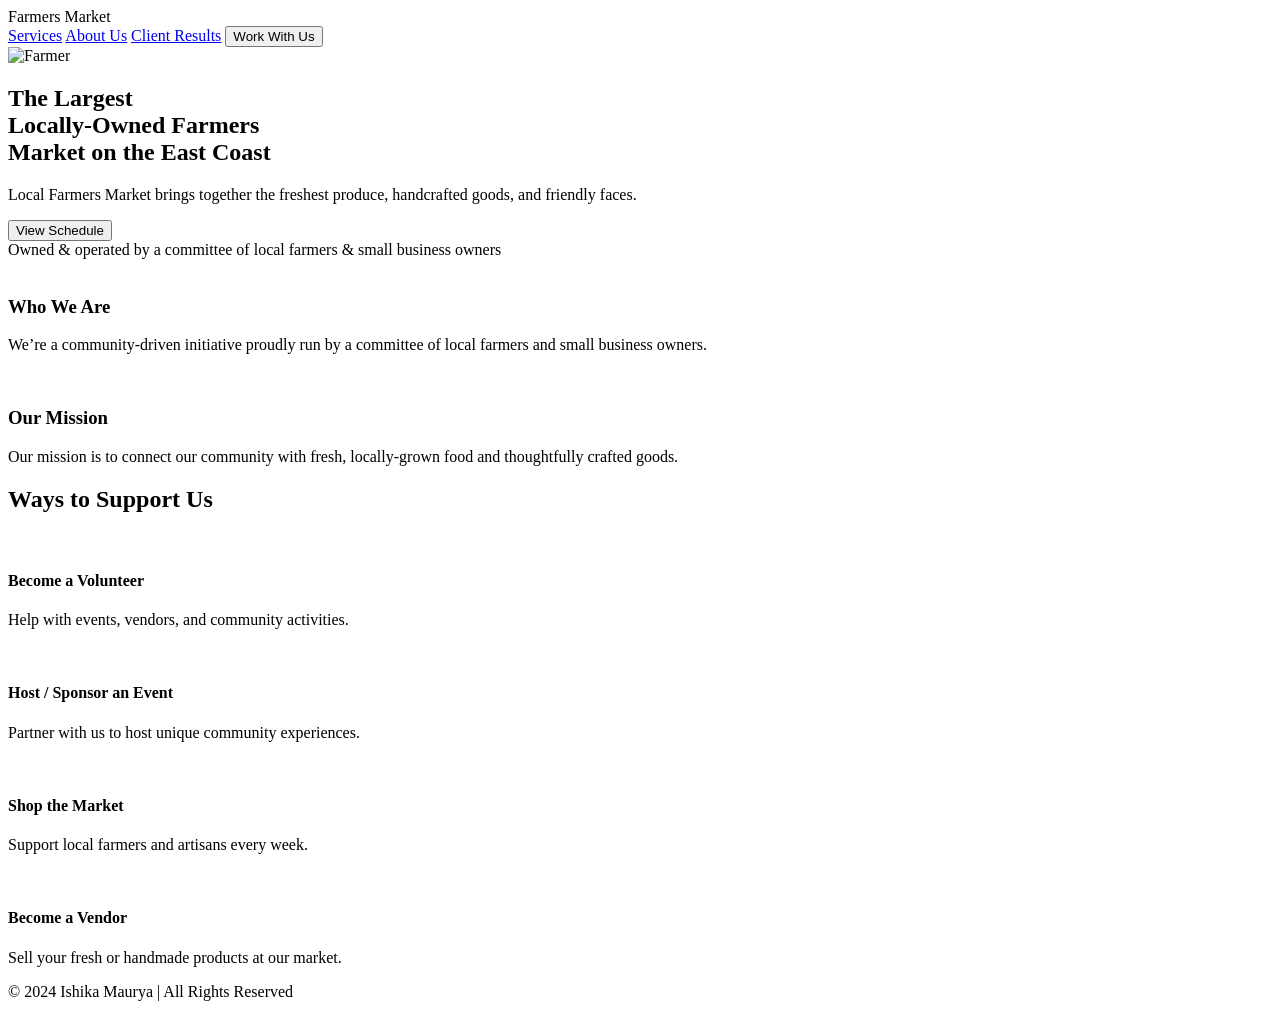
==== 2.html @ 69bf29b6 "Add initial HTML structure" ====
<!DOCTYPE html>
<html lang="es">
  <head>
    <meta charset="UTF-8" />
    <meta name="viewport" content="width=device-width, initial-scale=1.0" />
    <title>Farmers Market</title>

    <!-- Fonts -->
    <link
      href="https://fonts.googleapis.com/css2?family=Playfair+Display:wght@400;600&family=Inter:wght@300;400;600&display=swap"
      rel="stylesheet"
    />

    <link rel="stylesheet" href="style.css" />
  </head>
  <body>
    <!-- NAV -->
    <header class="nav">
      <div class="logo">Farmers Market</div>
      <nav>
        <a href="#">Services</a>
        <a href="#">About Us</a>
        <a href="#">Client Results</a>
        <button class="btn-outline">Work With Us</button>
      </nav>
    </header>

    <!-- HERO -->
    <section class="hero">
      <div class="hero-image">
        <img
          src="https://images.unsplash.com/photo-1528825871115-3581a5387919"
          alt="Farmer"
        />
      </div>

      <div class="hero-content">
        <h1>
          The Largest<br />Locally-Owned Farmers<br />Market on the East Coast
        </h1>
        <p>
          Local Farmers Market brings together the freshest produce, handcrafted
          goods, and friendly faces.
        </p>
        <button class="btn-primary">View Schedule</button>
      </div>
    </section>

    <!-- INFO STRIP -->
    <section class="info-strip">
      Owned & operated by a committee of local farmers & small business owners
    </section>

    <!-- ABOUT -->
    <section class="about">
      <div class="card split-card">
        <div class="card-image">
          <img
            src="https://images.unsplash.com/photo-1506806732259-39c2d0268443"
            alt=""
          />
        </div>
        <div class="card-text">
          <h3>Who We Are</h3>
          <p>
            We’re a community-driven initiative proudly run by a committee of
            local farmers and small business owners.
          </p>
        </div>
      </div>

      <div class="card split-card">
        <div class="card-image">
          <img
            src="https://images.unsplash.com/photo-1464226184884-fa280b87c399"
            alt=""
          />
        </div>
        <div class="card-text">
          <h3>Our Mission</h3>
          <p>
            Our mission is to connect our community with fresh, locally-grown
            food and thoughtfully crafted goods.
          </p>
        </div>
      </div>
    </section>

    <!-- SUPPORT -->
    <section class="support">
      <h2>Ways to Support Us</h2>

      <div class="support-grid">
        <div class="support-card split-card">
          <div class="card-image">
            <img
              src="https://images.unsplash.com/photo-1589927986089-35812388d1f4"
              alt=""
            />
          </div>
          <div class="card-text">
            <h4>Become a Volunteer</h4>
            <p>Help with events, vendors, and community activities.</p>
          </div>
        </div>

        <div class="support-card split-card">
          <div class="card-image">
            <img
              src="https://images.unsplash.com/photo-1492724441997-5dc865305da7"
              alt=""
            />
          </div>
          <div class="card-text">
            <h4>Host / Sponsor an Event</h4>
            <p>Partner with us to host unique community experiences.</p>
          </div>
        </div>

        <div class="support-card split-card">
          <div class="card-image">
            <img
              src="https://images.unsplash.com/photo-1506806732259-39c2d0268443"
              alt=""
            />
          </div>
          <div class="card-text">
            <h4>Shop the Market</h4>
            <p>Support local farmers and artisans every week.</p>
          </div>
        </div>

        <div class="support-card split-card">
          <div class="card-image">
            <img
              src="https://images.unsplash.com/photo-1602526216431-5c77b62e6b6c"
              alt=""
            />
          </div>
          <div class="card-text">
            <h4>Become a Vendor</h4>
            <p>Sell your fresh or handmade products at our market.</p>
          </div>
        </div>
      </div>
    </section>

    <!-- FOOTER -->
    <footer class="footer">
      <p>&copy; 2024 Ishika Maurya | All Rights Reserved</p>
    </footer>

    <script src="script.js"></script>
  </body>
</html>
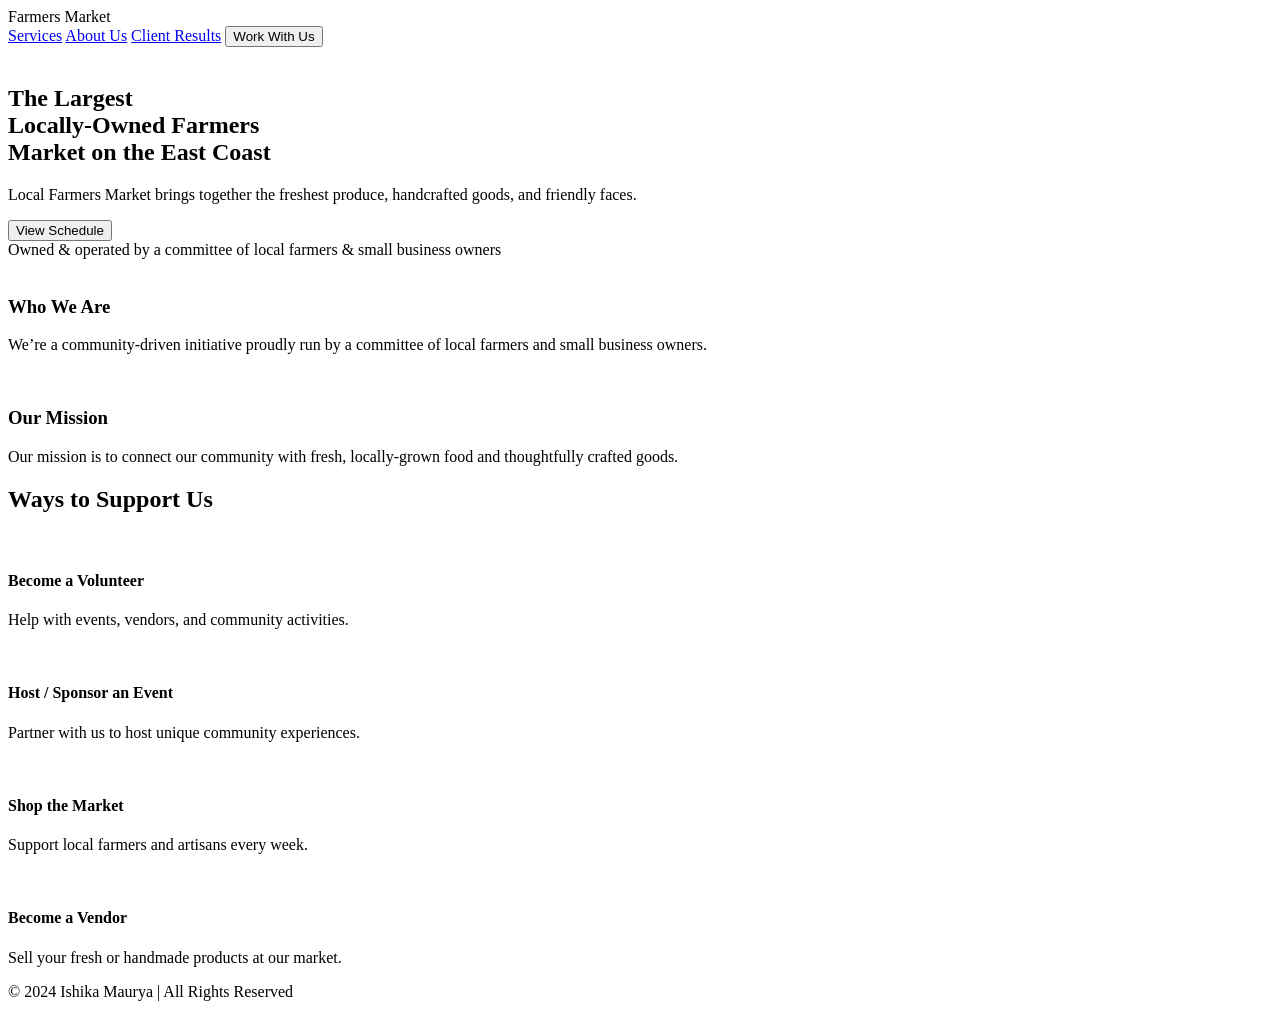
==== commit 5525be40: "Refactor HTML structure and styles for better layout Updated the stylesheet link and modified card c" ====
--- a/2.html
+++ b/2.html
@@ -5,13 +5,11 @@
     <meta name="viewport" content="width=device-width, initial-scale=1.0" />
     <title>Farmers Market</title>
 
-    <!-- Fonts -->
     <link
       href="https://fonts.googleapis.com/css2?family=Playfair+Display:wght@400;600&family=Inter:wght@300;400;600&display=swap"
       rel="stylesheet"
     />
-
-    <link rel="stylesheet" href="style.css" />
+    <link rel="stylesheet" href="styles.css" />
   </head>
   <body>
     <!-- NAV -->
@@ -30,7 +28,7 @@
       <div class="hero-image">
         <img
           src="https://images.unsplash.com/photo-1528825871115-3581a5387919"
-          alt="Farmer"
+          alt=""
         />
       </div>
 
@@ -51,37 +49,41 @@
       Owned & operated by a committee of local farmers & small business owners
     </section>
 
-    <!-- ABOUT -->
-    <section class="about">
-      <div class="card split-card">
-        <div class="card-image">
-          <img
-            src="https://images.unsplash.com/photo-1506806732259-39c2d0268443"
-            alt=""
-          />
-        </div>
-        <div class="card-text">
-          <h3>Who We Are</h3>
-          <p>
-            We’re a community-driven initiative proudly run by a committee of
-            local farmers and small business owners.
-          </p>
-        </div>
-      </div>
+    <!-- ABOUT (PARALLAX) -->
+    <section class="about-parallax">
+      <div class="about-overlay">
+        <div class="about">
+          <div class="card split-card glass interactive">
+            <div class="card-image">
+              <img
+                src="https://images.unsplash.com/photo-1506806732259-39c2d0268443"
+                alt=""
+              />
+            </div>
+            <div class="card-text">
+              <h3>Who We Are</h3>
+              <p>
+                We’re a community-driven initiative proudly run by a committee
+                of local farmers and small business owners.
+              </p>
+            </div>
+          </div>
 
-      <div class="card split-card">
-        <div class="card-image">
-          <img
-            src="https://images.unsplash.com/photo-1464226184884-fa280b87c399"
-            alt=""
-          />
-        </div>
-        <div class="card-text">
-          <h3>Our Mission</h3>
-          <p>
-            Our mission is to connect our community with fresh, locally-grown
-            food and thoughtfully crafted goods.
-          </p>
+          <div class="card split-card glass interactive">
+            <div class="card-image">
+              <img
+                src="https://images.unsplash.com/photo-1464226184884-fa280b87c399"
+                alt=""
+              />
+            </div>
+            <div class="card-text">
+              <h3>Our Mission</h3>
+              <p>
+                Our mission is to connect our community with fresh,
+                locally-grown food and thoughtfully crafted goods.
+              </p>
+            </div>
+          </div>
         </div>
       </div>
     </section>
@@ -91,7 +93,7 @@
       <h2>Ways to Support Us</h2>
 
       <div class="support-grid">
-        <div class="support-card split-card">
+        <div class="support-card split-card glass interactive">
           <div class="card-image">
             <img
               src="https://images.unsplash.com/photo-1589927986089-35812388d1f4"
@@ -104,7 +106,7 @@
           </div>
         </div>
 
-        <div class="support-card split-card">
+        <div class="support-card split-card glass interactive">
           <div class="card-image">
             <img
               src="https://images.unsplash.com/photo-1492724441997-5dc865305da7"
@@ -117,7 +119,7 @@
           </div>
         </div>
 
-        <div class="support-card split-card">
+        <div class="support-card split-card glass interactive">
           <div class="card-image">
             <img
               src="https://images.unsplash.com/photo-1506806732259-39c2d0268443"
@@ -130,7 +132,7 @@
           </div>
         </div>
 
-        <div class="support-card split-card">
+        <div class="support-card split-card glass interactive">
           <div class="card-image">
             <img
               src="https://images.unsplash.com/photo-1602526216431-5c77b62e6b6c"
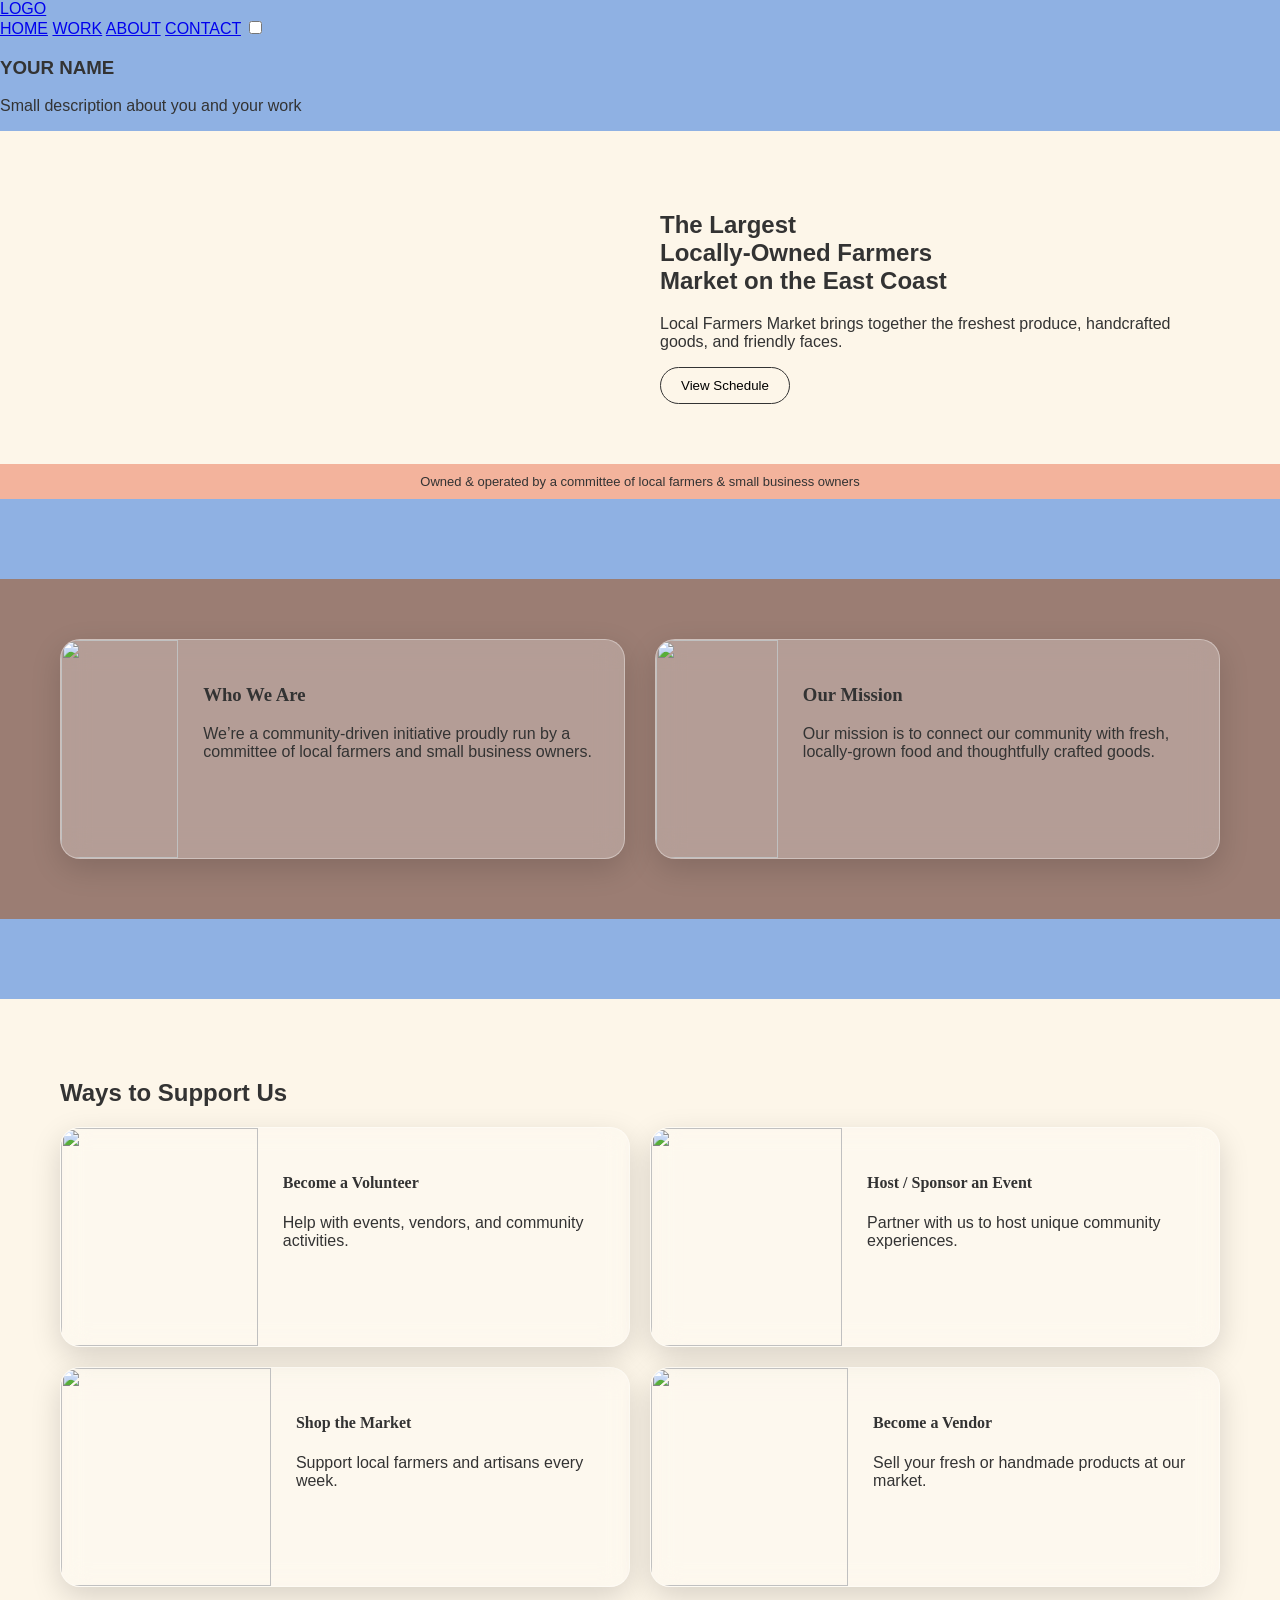
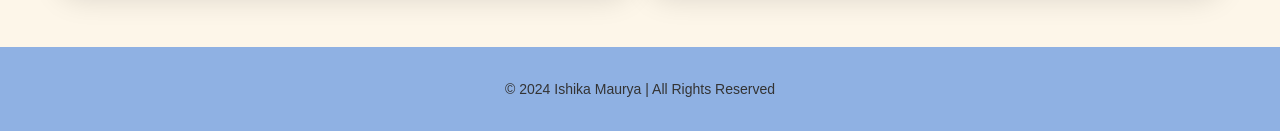
==== commit 254af331: "Refactor HTML structure and update scripts" ====
--- a/2.html
+++ b/2.html
@@ -13,47 +13,135 @@
   </head>
   <body>
     <!-- NAV -->
-    <header class="nav">
-      <div class="logo">Farmers Market</div>
-      <nav>
-        <a href="#">Services</a>
-        <a href="#">About Us</a>
-        <a href="#">Client Results</a>
-        <button class="btn-outline">Work With Us</button>
-      </nav>
+    <!-- Navigation Bar -->
+    <!-- Contains logo, navigation links, theme toggle, and hamburger menu -->
+    <header class="site-header">
+      <div class="back" aria-hidden="true"></div>
+      <div class="header-inner">
+        <a class="logo" href="index.html" aria-label="Home">LOGO</a>
+        <div class="nav-controls">
+          <nav role="navigation" aria-label="Main navigation">
+            <a href="index.html">HOME</a>
+            <a href="#">WORK</a>
+            <a href="#">ABOUT</a>
+            <a href="#">CONTACT</a>
+            <label class="switch">
+              <input
+                type="checkbox"
+                id="theme-toggle"
+                aria-label="Toggle theme"
+              />
+              <span class="slider" aria-hidden="true"></span>
+            </label>
+          </nav>
+        </div>
+      </div>
     </header>
-
-    <!-- HERO -->
-    <section class="hero">
-      <div class="hero-image">
-        <img
-          src="https://images.unsplash.com/photo-1528825871115-3581a5387919"
-          alt=""
-        />
+    <main id="main">
+      <!-- PARALLAX SECTION -->
+      <div class="parallax-section">
+        <div class="parallax-content">
+          <h3>YOUR NAME</h3>
+          <p>Small description about you and your work</p>
+        </div>
       </div>
-
-      <div class="hero-content">
-        <h1>
-          The Largest<br />Locally-Owned Farmers<br />Market on the East Coast
-        </h1>
-        <p>
-          Local Farmers Market brings together the freshest produce, handcrafted
-          goods, and friendly faces.
-        </p>
-        <button class="btn-primary">View Schedule</button>
-      </div>
-    </section>
-
-    <!-- INFO STRIP -->
-    <section class="info-strip">
-      Owned & operated by a committee of local farmers & small business owners
-    </section>
-
-    <!-- ABOUT (PARALLAX) -->
-    <section class="about-parallax">
-      <div class="about-overlay">
-        <div class="about">
-          <div class="card split-card glass interactive">
+      <!-- HERO -->
+      <section class="hero">
+        <div class="hero-image">
+          <img
+            src="https://images.unsplash.com/photo-1528825871115-3581a5387919"
+            alt=""
+          />
+        </div>
+
+        <div class="hero-content">
+          <h1>
+            The Largest<br />Locally-Owned Farmers<br />Market on the East Coast
+          </h1>
+          <p>
+            Local Farmers Market brings together the freshest produce,
+            handcrafted goods, and friendly faces.
+          </p>
+          <button class="btn-primary">View Schedule</button>
+        </div>
+      </section>
+
+      <!-- INFO STRIP -->
+      <section class="info-strip">
+        Owned & operated by a committee of local farmers & small business owners
+      </section>
+
+      <!-- ABOUT (PARALLAX) -->
+      <section class="about-parallax">
+        <div class="about-overlay">
+          <div class="about">
+            <div class="card split-card glass interactive">
+              <div class="card-image">
+                <img
+                  src="https://images.unsplash.com/photo-1506806732259-39c2d0268443"
+                  alt=""
+                />
+              </div>
+              <div class="card-text">
+                <h3>Who We Are</h3>
+                <p>
+                  We’re a community-driven initiative proudly run by a committee
+                  of local farmers and small business owners.
+                </p>
+              </div>
+            </div>
+
+            <div class="card split-card glass interactive">
+              <div class="card-image">
+                <img
+                  src="https://images.unsplash.com/photo-1464226184884-fa280b87c399"
+                  alt=""
+                />
+              </div>
+              <div class="card-text">
+                <h3>Our Mission</h3>
+                <p>
+                  Our mission is to connect our community with fresh,
+                  locally-grown food and thoughtfully crafted goods.
+                </p>
+              </div>
+            </div>
+          </div>
+        </div>
+      </section>
+
+      <!-- SUPPORT -->
+      <section class="support">
+        <h2>Ways to Support Us</h2>
+
+        <div class="support-grid">
+          <div class="support-card split-card glass interactive">
+            <div class="card-image">
+              <img
+                src="https://images.unsplash.com/photo-1589927986089-35812388d1f4"
+                alt=""
+              />
+            </div>
+            <div class="card-text">
+              <h4>Become a Volunteer</h4>
+              <p>Help with events, vendors, and community activities.</p>
+            </div>
+          </div>
+
+          <div class="support-card split-card glass interactive">
+            <div class="card-image">
+              <img
+                src="https://images.unsplash.com/photo-1492724441997-5dc865305da7"
+                alt=""
+              />
+            </div>
+            <div class="card-text">
+              <h4>Host / Sponsor an Event</h4>
+              <p>Partner with us to host unique community experiences.</p>
+            </div>
+          </div>
+
+          <div class="support-card split-card glass interactive">
             <div class="card-image">
               <img
                 src="https://images.unsplash.com/photo-1506806732259-39c2d0268443"
@@ -61,97 +149,56 @@
               />
             </div>
             <div class="card-text">
-              <h3>Who We Are</h3>
-              <p>
-                We’re a community-driven initiative proudly run by a committee
-                of local farmers and small business owners.
-              </p>
-            </div>
-          </div>
-
-          <div class="card split-card glass interactive">
-            <div class="card-image">
-              <img
-                src="https://images.unsplash.com/photo-1464226184884-fa280b87c399"
-                alt=""
-              />
-            </div>
-            <div class="card-text">
-              <h3>Our Mission</h3>
-              <p>
-                Our mission is to connect our community with fresh,
-                locally-grown food and thoughtfully crafted goods.
-              </p>
-            </div>
-          </div>
-        </div>
-      </div>
-    </section>
-
-    <!-- SUPPORT -->
-    <section class="support">
-      <h2>Ways to Support Us</h2>
-
-      <div class="support-grid">
-        <div class="support-card split-card glass interactive">
-          <div class="card-image">
-            <img
-              src="https://images.unsplash.com/photo-1589927986089-35812388d1f4"
-              alt=""
-            />
-          </div>
-          <div class="card-text">
-            <h4>Become a Volunteer</h4>
-            <p>Help with events, vendors, and community activities.</p>
-          </div>
-        </div>
-
-        <div class="support-card split-card glass interactive">
-          <div class="card-image">
-            <img
-              src="https://images.unsplash.com/photo-1492724441997-5dc865305da7"
-              alt=""
-            />
-          </div>
-          <div class="card-text">
-            <h4>Host / Sponsor an Event</h4>
-            <p>Partner with us to host unique community experiences.</p>
-          </div>
-        </div>
-
-        <div class="support-card split-card glass interactive">
-          <div class="card-image">
-            <img
-              src="https://images.unsplash.com/photo-1506806732259-39c2d0268443"
-              alt=""
-            />
-          </div>
-          <div class="card-text">
-            <h4>Shop the Market</h4>
-            <p>Support local farmers and artisans every week.</p>
-          </div>
-        </div>
-
-        <div class="support-card split-card glass interactive">
-          <div class="card-image">
-            <img
-              src="https://images.unsplash.com/photo-1602526216431-5c77b62e6b6c"
-              alt=""
-            />
-          </div>
-          <div class="card-text">
-            <h4>Become a Vendor</h4>
-            <p>Sell your fresh or handmade products at our market.</p>
-          </div>
-        </div>
-      </div>
-    </section>
-
+              <h4>Shop the Market</h4>
+              <p>Support local farmers and artisans every week.</p>
+            </div>
+          </div>
+
+          <div class="support-card split-card glass interactive">
+            <div class="card-image">
+              <img
+                src="https://images.unsplash.com/photo-1602526216431-5c77b62e6b6c"
+                alt=""
+              />
+            </div>
+            <div class="card-text">
+              <h4>Become a Vendor</h4>
+              <p>Sell your fresh or handmade products at our market.</p>
+            </div>
+          </div>
+        </div>
+      </section>
+    </main>
     <!-- FOOTER -->
     <footer class="footer">
       <p>&copy; 2024 Ishika Maurya | All Rights Reserved</p>
     </footer>
 
-    <script src="script.js"></script>
+    <script src="assets/js/main.js"></script>
+    <script>
+      (function () {
+        const items = document.querySelectorAll("[data-observe]");
+        if (!items.length) return;
+
+        const observer = new IntersectionObserver(
+          (entries) => {
+            entries.forEach((entry) => {
+              const el = entry.target;
+              // ensure element is rendered (remove any inline display:none)
+              el.style.removeProperty("display");
+
+              if (entry.isIntersecting && entry.intersectionRatio > 0) {
+                el.classList.add("visible");
+              } else {
+                el.classList.remove("visible");
+              }
+            });
+          },
+          { threshold: 0.12 }
+        );
+
+        items.forEach((i) => observer.observe(i));
+      })();
+    </script>
   </body>
 </html>
--- a/styles.css
+++ b/styles.css
@@ -0,0 +1,187 @@
+/* ===== VARIABLES ===== */
+:root {
+  --blue: #8fb1e3;
+  --cream: #fdf6e9;
+  --olive: #8a8f3a;
+  --brown: #a45a2a;
+  --peach: #f3b39c;
+}
+
+* {
+  box-sizing: border-box;
+}
+
+body {
+  margin: 0;
+  font-family: "Inter", sans-serif;
+  background: var(--blue);
+  color: #333;
+}
+
+/* ===== NAV ===== */
+.nav {
+  background: var(--olive);
+  padding: 12px 32px;
+  display: flex;
+  justify-content: space-between;
+  align-items: center;
+  color: white;
+}
+
+.nav a {
+  margin: 0 10px;
+  color: white;
+  text-decoration: none;
+}
+
+/* ===== BUTTONS ===== */
+button {
+  cursor: pointer;
+  transition: transform 0.15s ease, box-shadow 0.15s ease, background 0.2s;
+}
+
+.btn-outline {
+  background: transparent;
+  border: 1px solid white;
+  color: white;
+  padding: 6px 14px;
+  border-radius: 20px;
+}
+
+.btn-outline:hover {
+  background: rgba(255, 255, 255, 0.15);
+  transform: translateY(-2px);
+}
+
+.btn-outline:active {
+  transform: scale(0.95);
+}
+
+.btn-primary {
+  background: transparent;
+  border: 1px solid #333;
+  padding: 10px 20px;
+  border-radius: 20px;
+}
+
+.btn-primary:hover {
+  background: rgba(0, 0, 0, 0.05);
+  transform: translateY(-2px);
+}
+
+.btn-primary:active {
+  transform: scale(0.96);
+}
+
+/* ===== HERO ===== */
+.hero {
+  background: var(--cream);
+  display: grid;
+  grid-template-columns: 1fr 1fr;
+  padding: 60px;
+  gap: 40px;
+}
+
+.hero-image img {
+  width: 100%;
+  border-radius: 20px;
+}
+
+/* ===== INFO ===== */
+.info-strip {
+  background: var(--peach);
+  text-align: center;
+  padding: 10px;
+  font-size: 13px;
+}
+
+/* ===== PARALLAX ===== */
+.about-parallax {
+  background-image: url("https://images.unsplash.com/photo-1501004318641-b39e6451bec6");
+  background-size: cover;
+  background-attachment: fixed;
+  padding: 80px 0;
+}
+
+.about-overlay {
+  background: rgba(164, 90, 42, 0.6);
+  padding: 60px;
+}
+
+.about {
+  display: grid;
+  grid-template-columns: 1fr 1fr;
+  gap: 30px;
+}
+
+/* ===== GLASS BASE ===== */
+.glass {
+  background: rgba(255, 255, 255, 0.25);
+  backdrop-filter: blur(14px);
+  -webkit-backdrop-filter: blur(14px);
+  border: 1px solid rgba(255, 255, 255, 0.35);
+  border-radius: 20px;
+  box-shadow: 0 10px 30px rgba(0, 0, 0, 0.15);
+}
+
+/* ===== INTERACTIVE CARDS ===== */
+.interactive {
+  transition: transform 0.25s ease, box-shadow 0.25s ease, background 0.25s ease;
+}
+
+.interactive:hover {
+  transform: translateY(-8px) scale(1.01);
+  box-shadow: 0 20px 40px rgba(0, 0, 0, 0.25);
+  background: rgba(255, 255, 255, 0.35);
+}
+
+.interactive:active {
+  transform: scale(0.97);
+  box-shadow: 0 8px 18px rgba(0, 0, 0, 0.2);
+}
+
+/* ===== CARD STRUCTURE ===== */
+.split-card {
+  display: flex;
+  overflow: hidden;
+  min-height: 220px;
+}
+
+.card-image {
+  width: 40%;
+}
+
+.card-image img {
+  width: 100%;
+  height: 100%;
+  object-fit: cover;
+}
+
+.card-text {
+  padding: 25px;
+}
+
+.card-text h3,
+.card-text h4 {
+  font-family: "Playfair Display", serif;
+}
+
+/* ===== SUPPORT ===== */
+.support {
+  background: var(--cream);
+  padding: 60px;
+}
+
+.support-grid {
+  display: grid;
+  grid-template-columns: repeat(2, 1fr);
+  gap: 20px;
+}
+
+/* ===== FOOTER ===== */
+.footer {
+  background: var(--blue);
+  padding: 20px;
+  text-align: center;
+  font-size: 14px;
+}
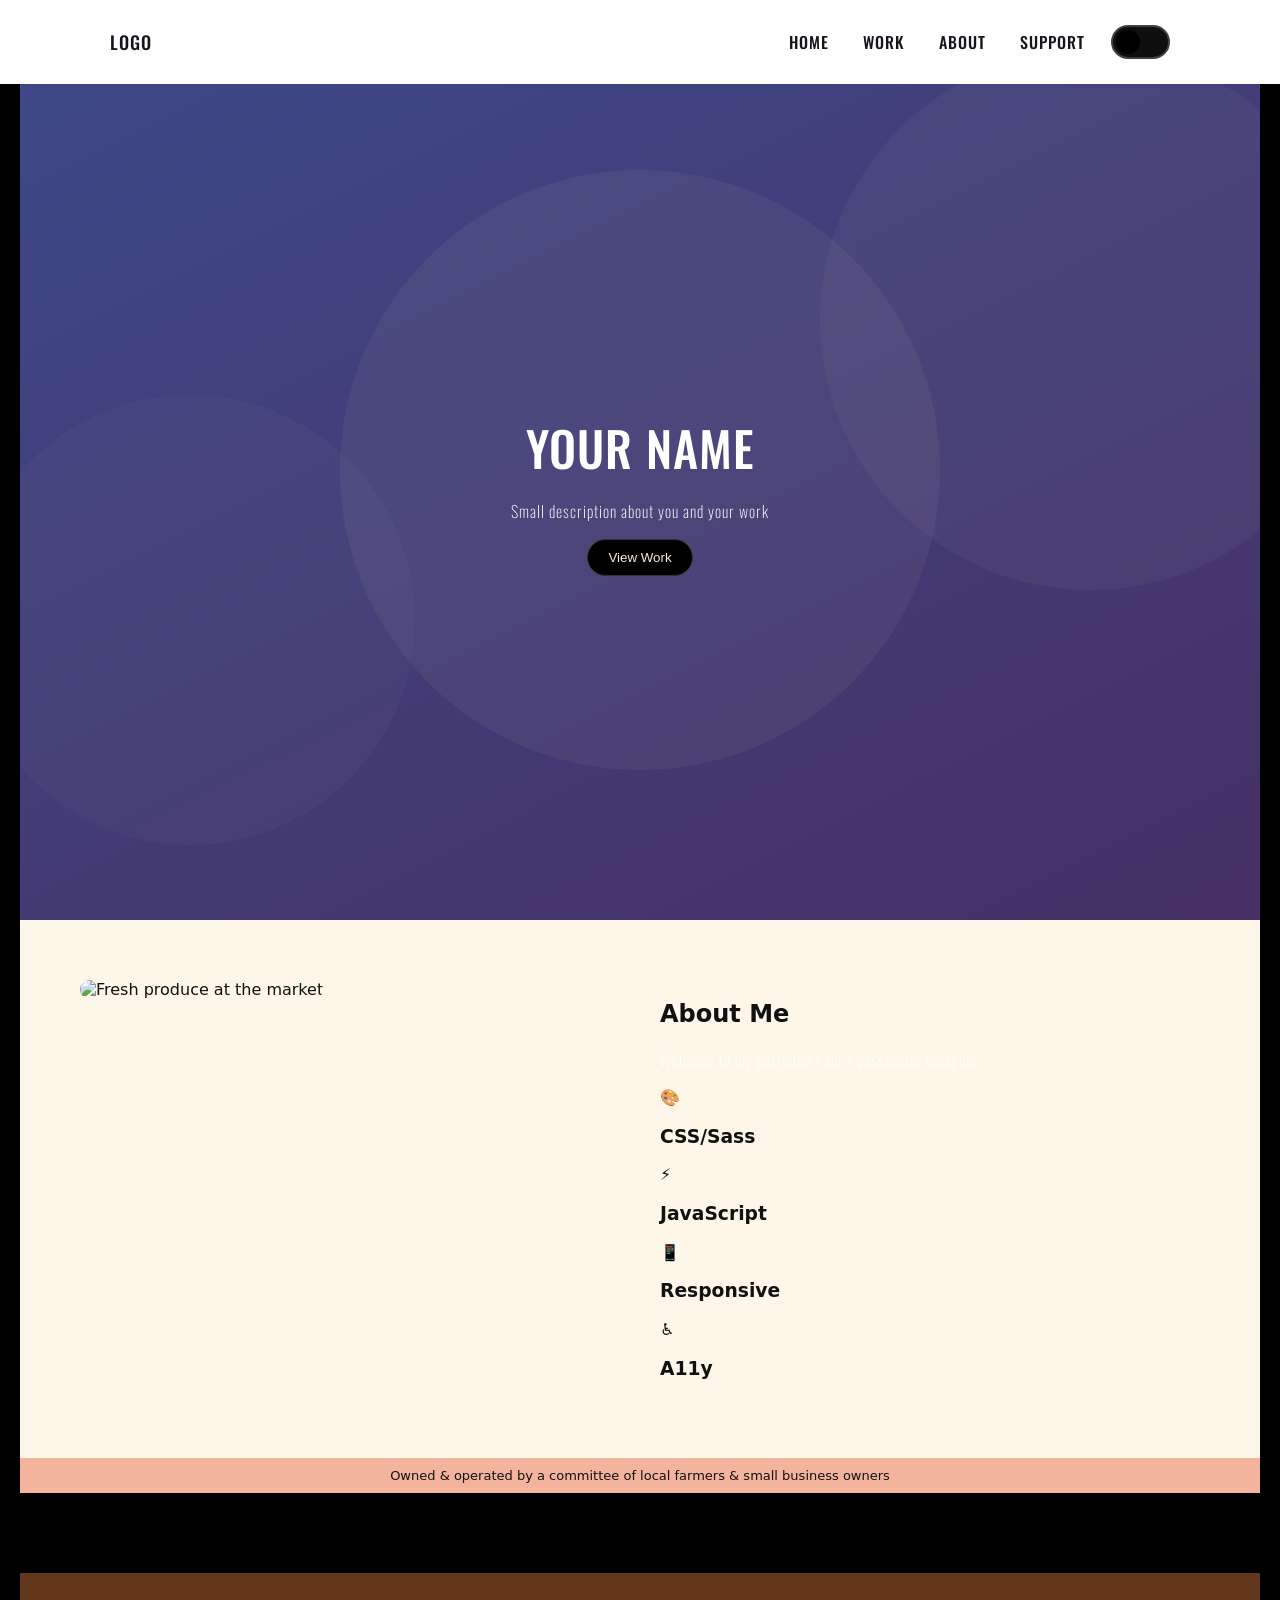
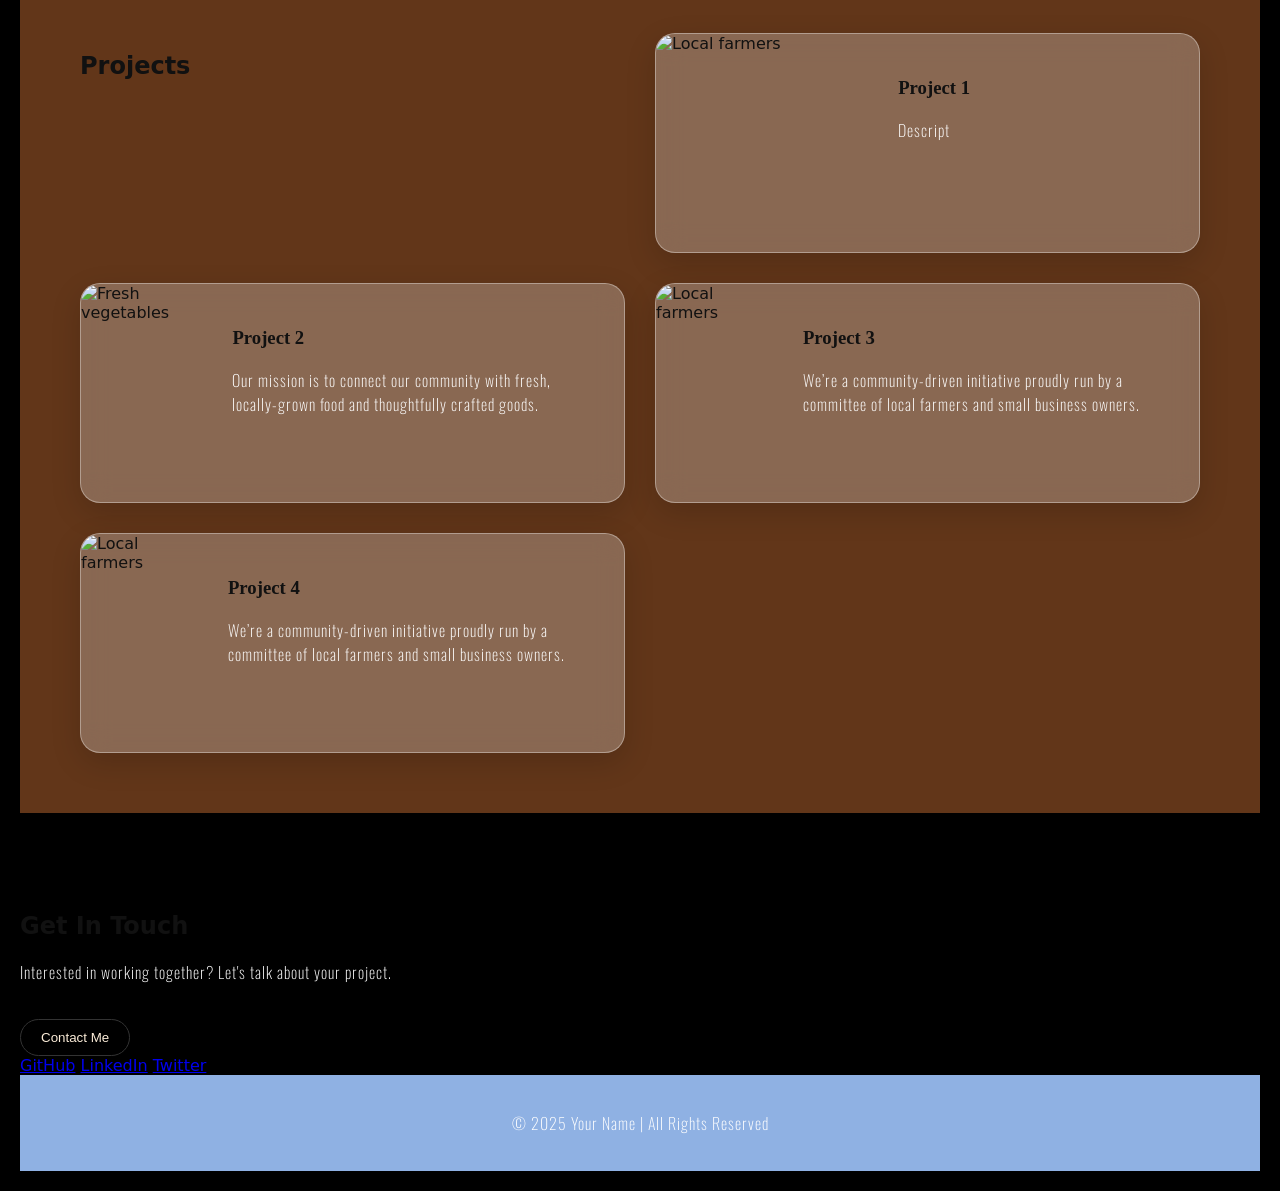
==== commit 586666c5: "Modified navigation links, hero section, and contact information." ====
--- a/2.html
+++ b/2.html
@@ -3,7 +3,7 @@
   <head>
     <meta charset="UTF-8" />
     <meta name="viewport" content="width=device-width, initial-scale=1.0" />
-    <title>Farmers Market</title>
+    <title>Portfolio Template</title>
 
     <link
       href="https://fonts.googleapis.com/css2?family=Playfair+Display:wght@400;600&family=Inter:wght@300;400;600&display=swap"
@@ -11,58 +11,95 @@
     />
     <link rel="stylesheet" href="styles.css" />
   </head>
+
   <body>
-    <!-- NAV -->
-    <!-- Navigation Bar -->
-    <!-- Contains logo, navigation links, theme toggle, and hamburger menu -->
+    <!-- SKIP LINK -->
+    <a href="#main" class="skip-link">Skip to content</a>
+
+    <!-- HEADER / NAV -->
     <header class="site-header">
       <div class="back" aria-hidden="true"></div>
+
       <div class="header-inner">
         <a class="logo" href="index.html" aria-label="Home">LOGO</a>
-        <div class="nav-controls">
-          <nav role="navigation" aria-label="Main navigation">
-            <a href="index.html">HOME</a>
-            <a href="#">WORK</a>
-            <a href="#">ABOUT</a>
-            <a href="#">CONTACT</a>
-            <label class="switch">
-              <input
-                type="checkbox"
-                id="theme-toggle"
-                aria-label="Toggle theme"
-              />
-              <span class="slider" aria-hidden="true"></span>
-            </label>
-          </nav>
-        </div>
+
+        <nav role="navigation" aria-label="Main navigation">
+          <a href="#hero">HOME</a>
+          <a href="#work">WORK</a>
+          <a href="#about">ABOUT</a>
+          <a href="#support">SUPPORT</a>
+
+          <label class="switch">
+            <input
+              type="checkbox"
+              id="theme-toggle"
+              aria-label="Toggle theme"
+            />
+            <span class="slider" aria-hidden="true"></span>
+          </label>
+        </nav>
       </div>
     </header>
+
+    <!-- MAIN -->
     <main id="main">
-      <!-- PARALLAX SECTION -->
-      <div class="parallax-section">
+      <!-- HERO PARALLAX -->
+      <section class="parallax-section">
         <div class="parallax-content">
           <h3>YOUR NAME</h3>
           <p>Small description about you and your work</p>
-        </div>
-      </div>
+          <button
+            class="btn-primary"
+            data-action="scroll-about"
+            style="color: antiquewhite; background-color: black"
+          >
+            View Work
+          </button>
+        </div>
+      </section>
+
       <!-- HERO -->
-      <section class="hero">
+      <section class="hero" id="hero">
         <div class="hero-image">
           <img
             src="https://images.unsplash.com/photo-1528825871115-3581a5387919"
-            alt=""
+            alt="Fresh produce at the market"
           />
         </div>
 
         <div class="hero-content">
-          <h1>
-            The Largest<br />Locally-Owned Farmers<br />Market on the East Coast
-          </h1>
-          <p>
-            Local Farmers Market brings together the freshest produce,
-            handcrafted goods, and friendly faces.
-          </p>
-          <button class="btn-primary">View Schedule</button>
+          <h1>About Me<br /></h1>
+          <p>Welcome to my portfolio! I am a passionate designer</p>
+          <div class="skills-grid" data-reveal-stagger>
+            <div class="skill-card">
+              <span class="skill-icon">🎨</span>
+              <h3>CSS/Sass</h3>
+              <div class="skill-bar">
+                <div class="skill-fill" style="--fill: 95%"></div>
+              </div>
+            </div>
+            <div class="skill-card">
+              <span class="skill-icon">⚡</span>
+              <h3>JavaScript</h3>
+              <div class="skill-bar">
+                <div class="skill-fill" style="--fill: 90%"></div>
+              </div>
+            </div>
+            <div class="skill-card">
+              <span class="skill-icon">📱</span>
+              <h3>Responsive</h3>
+              <div class="skill-bar">
+                <div class="skill-fill" style="--fill: 98%"></div>
+              </div>
+            </div>
+            <div class="skill-card">
+              <span class="skill-icon">♿</span>
+              <h3>A11y</h3>
+              <div class="skill-bar">
+                <div class="skill-fill" style="--fill: 85%"></div>
+              </div>
+            </div>
+          </div>
         </div>
       </section>
 
@@ -71,38 +108,70 @@
         Owned & operated by a committee of local farmers & small business owners
       </section>
 
-      <!-- ABOUT (PARALLAX) -->
-      <section class="about-parallax">
+      <!-- PROJECTS (PARALLAX) -->
+      <section class="about-parallax" id="about">
         <div class="about-overlay">
           <div class="about">
+            <h1>Projects</h1>
+            <!-- CARD 1 -->
             <div class="card split-card glass interactive">
               <div class="card-image">
                 <img
                   src="https://images.unsplash.com/photo-1506806732259-39c2d0268443"
-                  alt=""
-                />
-              </div>
-              <div class="card-text">
-                <h3>Who We Are</h3>
+                  alt="Local farmers"
+                />
+              </div>
+              <div class="card-text">
+                <h3>Project 1</h3>
+                <p>Descript</p>
+              </div>
+            </div>
+
+            <!-- CARD 2 -->
+            <div class="card split-card glass interactive">
+              <div class="card-image">
+                <img
+                  src="https://images.unsplash.com/photo-1464226184884-fa280b87c399"
+                  alt="Fresh vegetables"
+                />
+              </div>
+              <div class="card-text">
+                <h3>Project 2</h3>
+                <p>
+                  Our mission is to connect our community with fresh,
+                  locally-grown food and thoughtfully crafted goods.
+                </p>
+              </div>
+            </div>
+            <!-- CARD 3 -->
+            <div class="card split-card glass interactive">
+              <div class="card-image">
+                <img
+                  src="https://images.unsplash.com/photo-1506806732259-39c2d0268443"
+                  alt="Local farmers"
+                />
+              </div>
+              <div class="card-text">
+                <h3>Project 3</h3>
                 <p>
                   We’re a community-driven initiative proudly run by a committee
                   of local farmers and small business owners.
                 </p>
               </div>
             </div>
-
-            <div class="card split-card glass interactive">
-              <div class="card-image">
-                <img
-                  src="https://images.unsplash.com/photo-1464226184884-fa280b87c399"
-                  alt=""
-                />
-              </div>
-              <div class="card-text">
-                <h3>Our Mission</h3>
+            <!-- CARD 4 -->
+            <div class="card split-card glass interactive">
+              <div class="card-image">
+                <img
+                  src="https://images.unsplash.com/photo-1506806732259-39c2d0268443"
+                  alt="Local farmers"
+                />
+              </div>
+              <div class="card-text">
+                <h3>Project 4</h3>
                 <p>
-                  Our mission is to connect our community with fresh,
-                  locally-grown food and thoughtfully crafted goods.
+                  We’re a community-driven initiative proudly run by a committee
+                  of local farmers and small business owners.
                 </p>
               </div>
             </div>
@@ -110,70 +179,41 @@
         </div>
       </section>
 
-      <!-- SUPPORT -->
-      <section class="support">
-        <h2>Ways to Support Us</h2>
-
-        <div class="support-grid">
-          <div class="support-card split-card glass interactive">
-            <div class="card-image">
-              <img
-                src="https://images.unsplash.com/photo-1589927986089-35812388d1f4"
-                alt=""
-              />
-            </div>
-            <div class="card-text">
-              <h4>Become a Volunteer</h4>
-              <p>Help with events, vendors, and community activities.</p>
+      <!-- Contact Section -->
+      <section id="contact" class="section contact">
+        <div class="container">
+          <h2 class="section-title animate-on-scroll">Get In Touch</h2>
+          <div class="contact-content animate-on-scroll">
+            <p>
+              Interested in working together? Let's talk about your project.
+            </p>
+            <br />
+            <button
+              a
+              href="mailto:hello@example.com"
+              class="btn-primary"
+              data-action="scroll-about"
+              style="color: antiquewhite; background-color: black"
+            >
+              Contact Me
+            </button>
+
+            <div class="social-links">
+              <a href="#" aria-label="GitHub">GitHub</a>
+              <a href="#" aria-label="LinkedIn">LinkedIn</a>
+              <a href="#" aria-label="Twitter">Twitter</a>
             </div>
           </div>
-
-          <div class="support-card split-card glass interactive">
-            <div class="card-image">
-              <img
-                src="https://images.unsplash.com/photo-1492724441997-5dc865305da7"
-                alt=""
-              />
-            </div>
-            <div class="card-text">
-              <h4>Host / Sponsor an Event</h4>
-              <p>Partner with us to host unique community experiences.</p>
-            </div>
-          </div>
-
-          <div class="support-card split-card glass interactive">
-            <div class="card-image">
-              <img
-                src="https://images.unsplash.com/photo-1506806732259-39c2d0268443"
-                alt=""
-              />
-            </div>
-            <div class="card-text">
-              <h4>Shop the Market</h4>
-              <p>Support local farmers and artisans every week.</p>
-            </div>
-          </div>
-
-          <div class="support-card split-card glass interactive">
-            <div class="card-image">
-              <img
-                src="https://images.unsplash.com/photo-1602526216431-5c77b62e6b6c"
-                alt=""
-              />
-            </div>
-            <div class="card-text">
-              <h4>Become a Vendor</h4>
-              <p>Sell your fresh or handmade products at our market.</p>
-            </div>
-          </div>
         </div>
       </section>
     </main>
+
     <!-- FOOTER -->
-    <footer class="footer">
-      <p>&copy; 2024 Ishika Maurya | All Rights Reserved</p>
+    <footer class="footer" id="footer">
+      <p>&copy; 2025 Your Name | All Rights Reserved</p>
     </footer>
 
+    <!-- JS -->
     <script src="assets/js/main.js"></script>
     <script>
       (function () {
--- a/styles.css
+++ b/styles.css
@@ -1,4 +1,70 @@
-/* ===== VARIABLES ===== */
+/* Import font first */
+@import url("https://fonts.googleapis.com/css?family=Oswald:500");
+
+/* SMOOTH SCROLLING
+ *
+ * Native CSS smooth scrolling for anchor links. No JavaScript needed!
+ * This is automatically disabled when prefers-reduced-motion is set.
+ */
+html {
+  scroll-behavior: smooth;
+}
+
+/* --------------------------------------------------------------------------
+   SKIP LINK (ACCESSIBILITY)
+
+   🎓 WHY SKIP LINKS?
+   Screen reader and keyboard users shouldn't have to tab through the entire
+   navigation on every page. A skip link lets them jump directly to main content.
+
+   The link is hidden off-screen until focused, then slides into view.
+   This is a WCAG 2.1 Level A requirement for accessible navigation.
+   -------------------------------------------------------------------------- */
+.skip-link {
+  position: absolute;
+  top: -100%; /* Hidden above viewport */
+  left: 50%;
+  transform: translateX(-50%); /* Center horizontally */
+  background: var(--color-accent);
+  color: white;
+  padding: var(--space-sm) var(--space-md);
+  border-radius: 0 0 8px 8px; /* Rounded bottom corners only */
+  z-index: 1000; /* Above everything */
+  transition: top 0.3s;
+}
+
+.skip-link:focus {
+  top: 0; /* Slides into view when focused via keyboard */
+}
+
+.parallax-section {
+  min-height: 100vh;
+  justify-content: center;
+  text-align: center;
+  overflow: hidden;
+  background-attachment: fixed;
+  background-position: center;
+  background-size: cover;
+  display: flex;
+  align-items: center;
+  position: relative;
+  transition: opacity 0.8s ease, transform 0.8s ease;
+  will-change: opacity, transform;
+}
+
+.parallax-section-background {
+  position: absolute;
+  inset: 0;
+  background: linear-gradient(135deg, #1a1a2e 0%, #16213e 50%, #0f3460 100%);
+  z-index: -1;
+}
+
+/* Global box-sizing (optional, helpful) */
+*,
+*::before,
+*::after {
+  box-sizing: border-box;
+} /* ===== VARIABLES ===== */
 :root {
   --blue: #8fb1e3;
   --cream: #fdf6e9;
@@ -93,6 +159,50 @@
   text-align: center;
   padding: 10px;
   font-size: 13px;
+}
+/* Parallax image section */
+.parallax-section {
+  height: 60vh;
+  padding: auto;
+  background-image: url('data:image/svg+xml,<svg xmlns="http://www.w3.org/2000/svg" viewBox="0 0 1200 600"><defs><linearGradient id="grad" x1="0%" y1="0%" x2="100%" y2="100%"><stop offset="0%" style="stop-color:%23667eea;stop-opacity:1" /><stop offset="100%" style="stop-color:%23764ba2;stop-opacity:1" /></linearGradient></defs><rect fill="url(%23grad)" width="1200" height="600"/><circle cx="600" cy="300" r="200" fill="white" opacity="0.1"/><circle cx="300" cy="400" r="150" fill="white" opacity="0.05"/><circle cx="900" cy="200" r="180" fill="white" opacity="0.08"/></svg>');
+  background-position: center;
+  display: flex;
+  align-items: center;
+  justify-content: center;
+  position: relative;
+  transition: opacity 0.8s ease, transform 0.8s ease;
+  will-change: opacity, transform;
+  background-size: cover;
+  background-attachment: fixed;
+}
+.parallax-section::before {
+  content: "";
+  position: absolute;
+  inset: 0;
+  background: rgba(0, 0, 0, 0.4);
+}
+.parallax-content {
+  text-align: center;
+  color: white;
+  z-index: 2;
+  padding: 1rem;
+}
+.parallax-content h3 {
+  font-size: clamp(2rem, 4vw, 3rem);
+  margin-bottom: 1rem;
+  font-family: "Oswald", sans-serif;
+  font-weight: 500;
+  text-transform: uppercase;
+  color: #ffffff;
+  letter-spacing: 1px;
+}
+@keyframes parallaxShift {
+  from {
+    transform: translateY(0) scale(1);
+  }
+  to {
+    transform: translateY(-15%) scale(1.1);
+  }
 }
 
 /* ===== PARALLAX ===== */
@@ -185,3 +295,214 @@
   text-align: center;
   font-size: 14px;
 }
+/* header layout */
+.site-header {
+  position: fixed;
+  left: 0;
+  top: 0;
+  width: 100%;
+  height: 84px;
+  z-index: 30;
+  display: flex;
+  align-items: center; /* vertically center header-inner */
+  background: white;
+}
+.header-inner {
+  width: 100%;
+  max-width: 1100px;
+  margin: 0 auto;
+  padding: 0 20px;
+  display: flex;
+  align-items: center; /* vertical alignment for logo + nav */
+  justify-content: space-between;
+}
+
+/* simple logo */
+.logo {
+  font-family: "Oswald", sans-serif;
+  font-weight: 500;
+  text-transform: uppercase;
+  text-decoration: none;
+  color: #16151b;
+  letter-spacing: 1px;
+  font-size: 18px;
+}
+
+/* decorative background layer */
+.back {
+  position: fixed;
+  left: 0;
+  top: 0;
+  width: 100%;
+  height: 100%;
+  background-size: cover;
+}
+
+/* small "thanks" badge */
+.thx {
+  position: fixed;
+  left: 50%;
+  transform: translateX(-50%);
+  bottom: 15px;
+}
+
+/* nav participates in header flex layout so it's vertically centered with the logo */
+nav {
+  display: flex;
+  align-items: center;
+  justify-content: center;
+  gap: 18px; /* space between links */
+  width: auto;
+  position: static;
+  text-align: center;
+}
+nav a {
+  font-family: "Oswald", sans-serif;
+  font-weight: 500;
+  text-transform: uppercase;
+  text-decoration: none;
+  color: #16151b;
+  margin: 0;
+  font-size: 16px;
+  letter-spacing: 1px;
+  position: relative;
+  display: inline-flex;
+  align-items: center;
+  padding: 12px 8px;
+}
+
+/* underline effect */
+nav a:before {
+  content: "";
+  position: absolute;
+  width: 100%;
+  height: 3px;
+  background: #16151b;
+  top: 47%;
+  animation: out 0.2s cubic-bezier(1, 0, 0.58, 0.97) 1 both;
+}
+nav a:hover:before {
+  animation: in 0.2s cubic-bezier(1, 0, 0.58, 0.97) 1 both;
+}
+
+@keyframes in {
+  0% {
+    width: 0;
+    left: 0;
+    right: auto;
+  }
+  100% {
+    left: 0;
+    right: auto;
+    width: 100%;
+  }
+}
+@keyframes out {
+  0% {
+    width: 100%;
+    left: auto;
+    right: 0;
+  }
+  100% {
+    width: 0;
+    left: auto;
+    right: 0;
+  }
+}
+
+/* simple entrance animation for nav links */
+@keyframes show {
+  0% {
+    opacity: 0;
+    transform: translateY(-10px);
+  }
+  100% {
+    opacity: 1;
+    transform: translateY(0);
+  }
+}
+
+/* explicit delays (removed invalid Sass loop) */
+nav a:nth-child(1) {
+  animation: show 0.22s 0.12s ease 1 both;
+}
+nav a:nth-child(2) {
+  animation: show 0.22s 0.22s ease 1 both;
+}
+nav a:nth-child(3) {
+  animation: show 0.22s 0.32s ease 1 both;
+}
+nav a:nth-child(4) {
+  animation: show 0.22s 0.42s ease 1 both;
+}
+nav a:nth-child(5) {
+  animation: show 0.22s 0.52s ease 1 both;
+}
+p {
+  font-family: "Oswald", sans-serif;
+  font-size: 1rem;
+  font-weight: 100;
+  color: #ffffff;
+  letter-spacing: 1px;
+}
+/* ===== Switch from Uiverse ===== */
+.switch {
+  font-size: 17px;
+  position: relative;
+  display: inline-block;
+  width: 3.5em;
+  height: 2em;
+}
+
+.switch input {
+  opacity: 0;
+  width: 0;
+  height: 0;
+}
+
+.slider {
+  position: absolute;
+  cursor: pointer;
+  inset: 0;
+  border: 2px solid #414141;
+  background-color: #0f0f0f;
+  border-radius: 50px;
+  transition: all 0.4s cubic-bezier(0.175, 0.885, 0.32, 1.275);
+}
+
+.slider:before {
+  position: absolute;
+  content: "";
+  height: 1.4em;
+  width: 1.4em;
+  left: 0.2em;
+  bottom: 0.2em;
+  background-color: rgb(0, 0, 0);
+  border-radius: inherit;
+  transition: all 0.4s cubic-bezier(0.23, 1, 0.32, 1);
+}
+
+.switch input:checked + .slider {
+  box-shadow: 0 0 20px rgba(9, 117, 241, 0.8);
+  border: 2px solid #0974f1;
+}
+
+.switch input:checked + .slider:before {
+  transform: translateX(1.5em);
+}
+
+/* ===== Theme styles ===== */
+body {
+  margin: 0;
+  padding: 20px;
+  font-family: system-ui, sans-serif;
+  background-color: #000000;
+  color: #111;
+  transition: background-color 0.3s ease, color 0.3s ease;
+}
+
+body.dark {
+  background-color: #ffffff;
+  color: #f5f5f5;
+}
+/* End of file */
